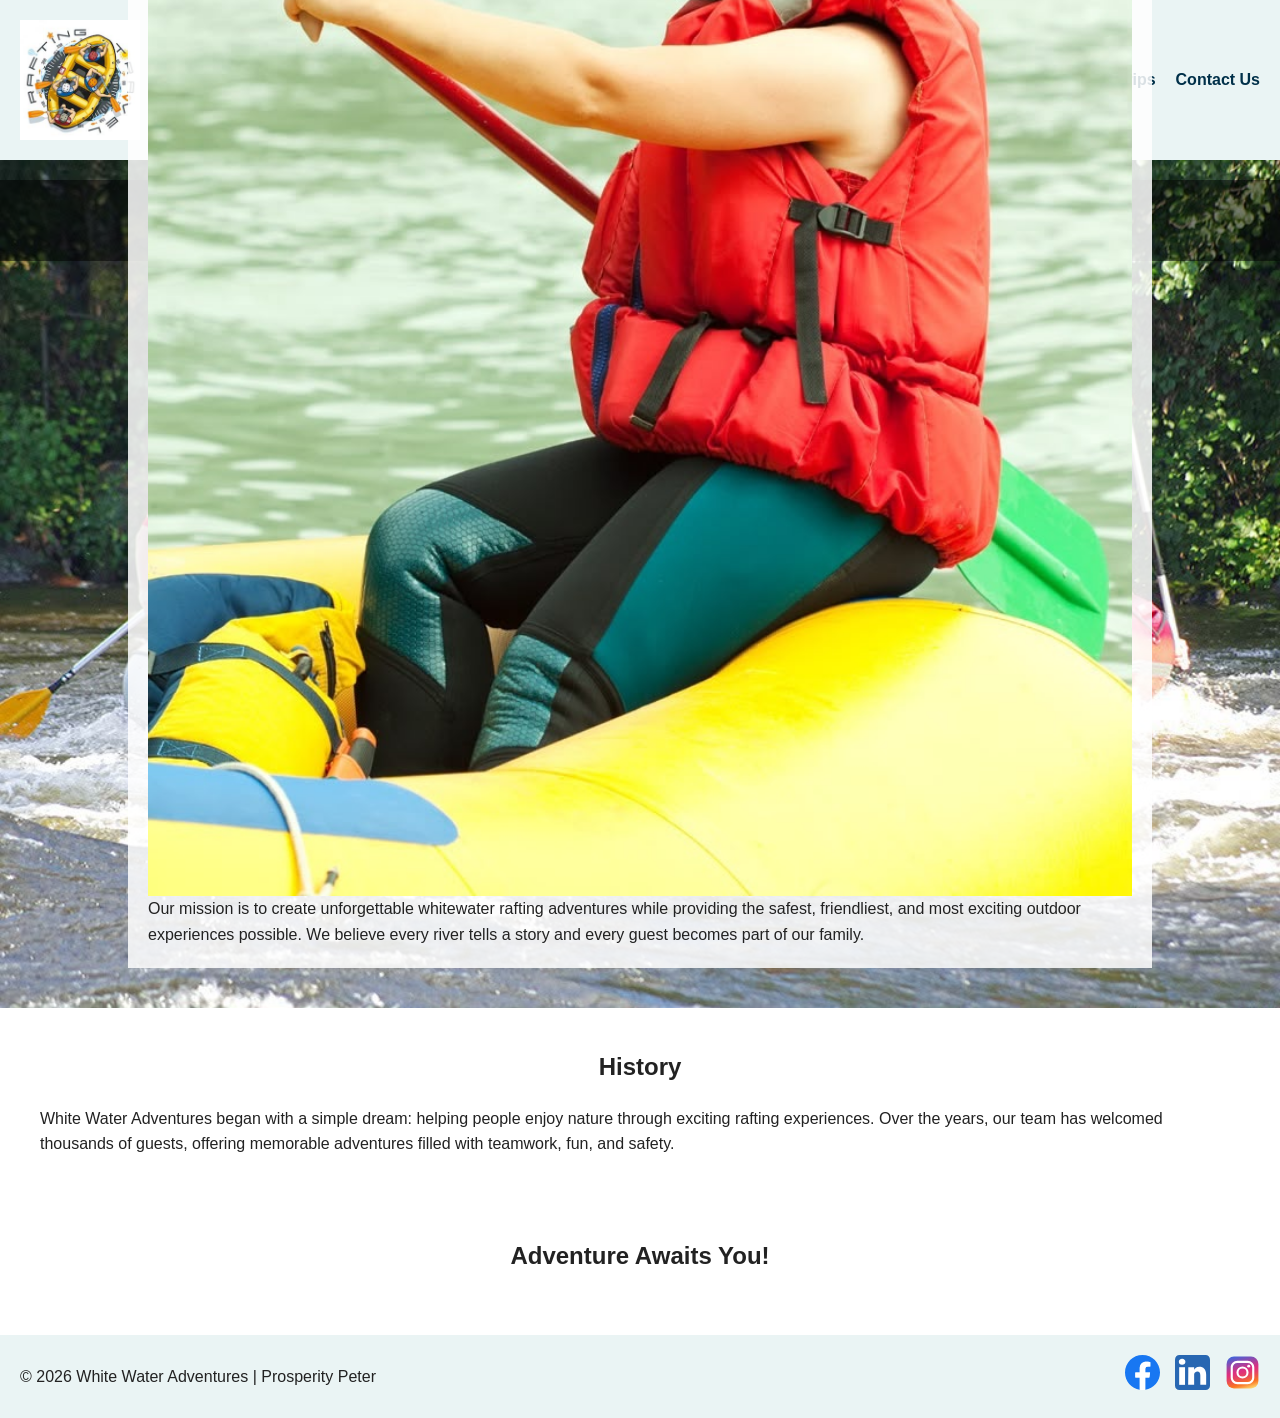
==== wwr/about.html @ a653f452 "Completed W03 About Us Page" ====
<!DOCTYPE html>
<html lang="en-US">

<head>
    <meta charset="UTF-8">

    <meta name="viewport" content="width=device-width, initial-scale=1.0">

    <meta name="description"
      content="Learn about White Water Adventures, our history, mission, and exciting rafting experiences.">

    <meta name="author" content="Prosperity Peter">

    <title>About Us | White Water Adventures</title>

    <link rel="stylesheet" href="styles/rafting.css">
</head>

<body>

    <header>

        <img src="images/logo.jpg" alt="White Water Adventures Logo">

        <nav>

            <ul>

                <li><a href="index.html">Home</a></li>

                <li><a href="about.html">About Us</a></li>

                <li><a href="trips.html">Trips</a></li>

                <li><a href="contact.html">Contact Us</a></li>

            </ul>

        </nav>

    </header>

    <main>

        <div class="hero">

            <img src="images/hero.jpg" alt="People rafting down a river">

            <h1>White Water Adventures</h1>

            <article>

                <img src="images/employee.jpg" alt="Happy rafting guide">

                <p>

                    Our mission is to create unforgettable whitewater rafting adventures
                    while providing the safest, friendliest, and most exciting outdoor
                    experiences possible. We believe every river tells a story and every
                    guest becomes part of our family.

                </p>

            </article>

        </div>

        <section>

            <h2>History</h2>

            <p>

                White Water Adventures began with a simple dream: helping people enjoy
                nature through exciting rafting experiences. Over the years, our team
                has welcomed thousands of guests, offering memorable adventures filled
                with teamwork, fun, and safety.

            </p>

        </section>

        <section>

            <h2>Adventure Awaits You!</h2>

        </section>

    </main>

    <footer>

        <p>

            © 2026 White Water Adventures | Prosperity Peter

        </p>

        <nav class="socialmedia">

            <a href="https://facebook.com">

                <img src="images/facebook.svg" alt="Facebook">

            </a>

            <a href="https://linkedin.com">

                <img src="images/linkedin.svg" alt="LinkedIn">

            </a>

            <a href="https://instagram.com">

                <img src="images/instagram.svg" alt="Instagram">

            </a>

        </nav>

    </footer>

</body>

</html>
---- wwr/styles/rafting.css ----
* {
    margin: 0;
    padding: 0;
    box-sizing: border-box;
}

body {
    font-family: Arial, Helvetica, sans-serif;
    color: #222;
    line-height: 1.6;
}

header {
    display: grid;
    grid-template-columns: 150px auto;
    align-items: center;
    padding: 20px;
    background: #eaf4f4;
}

header img {
    width: 120px;
}

nav ul {
    display: flex;
    justify-content: end;
    list-style: none;
    gap: 20px;
}

nav a {
    text-decoration: none;
    color: #003049;
    font-weight: bold;
}

.hero {
    position: relative;
}

.hero img {
    display: block;
    width: 100%;
}

.hero h1 {
    position: absolute;
    top: 20px;
    width: 100%;
    text-align: center;
    color: white;
    background: rgba(0, 0, 0, .5);
    padding: 15px;
}

article {
    position: absolute;
    bottom: 40px;
    left: 10%;
    right: 10%;
    background: rgba(255, 255, 255, .85);
    padding: 20px;
}

article img {
    float: right;
    width: 180px;
    margin-left: 20px;
}

section {
    padding: 40px;
}

section h2 {
    text-align: center;
    margin-bottom: 20px;
}

footer {
    display: flex;
    justify-content: space-between;
    align-items: center;
    background: #eaf4f4;
    padding: 20px;
}

.socialmedia {
    display: flex;
    gap: 15px;
}

.socialmedia img {
    width: 35px;
}
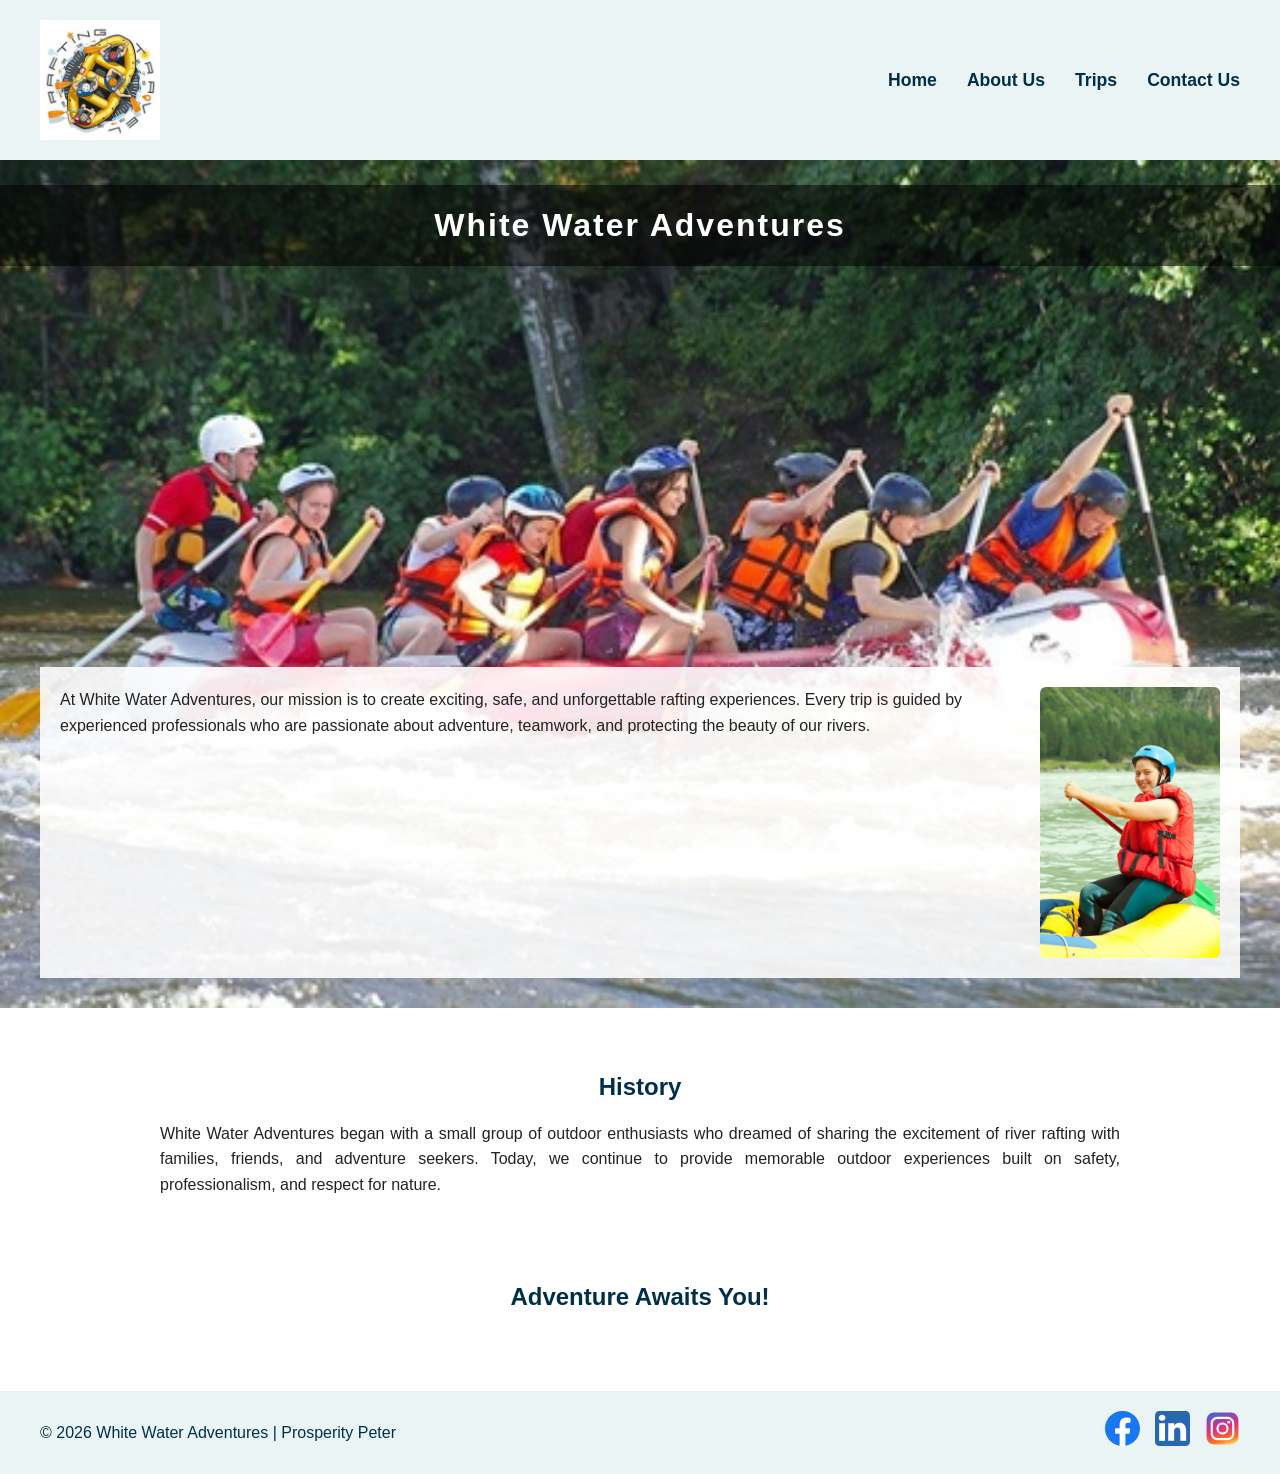
==== commit 66c9d06d: "Make changes to Wk 3" ====
--- a/wwr/about.html
+++ b/wwr/about.html
@@ -3,11 +3,10 @@
 
 <head>
     <meta charset="UTF-8">
-
     <meta name="viewport" content="width=device-width, initial-scale=1.0">
 
     <meta name="description"
-      content="Learn about White Water Adventures, our history, mission, and exciting rafting experiences.">
+      content="Learn about White Water Adventures, our history, mission, and unforgettable whitewater rafting experiences.">
 
     <meta name="author" content="Prosperity Peter">
 
@@ -23,19 +22,12 @@
         <img src="images/logo.jpg" alt="White Water Adventures Logo">
 
         <nav>
-
             <ul>
-
                 <li><a href="index.html">Home</a></li>
-
                 <li><a href="about.html">About Us</a></li>
-
                 <li><a href="trips.html">Trips</a></li>
-
                 <li><a href="contact.html">Contact Us</a></li>
-
             </ul>
-
         </nav>
 
     </header>
@@ -50,15 +42,13 @@
 
             <article>
 
-                <img src="images/employee.jpg" alt="Happy rafting guide">
+                <img src="images/employee.jpg" alt="Happy rafting guide assisting guests">
 
                 <p>
-
-                    Our mission is to create unforgettable whitewater rafting adventures
-                    while providing the safest, friendliest, and most exciting outdoor
-                    experiences possible. We believe every river tells a story and every
-                    guest becomes part of our family.
-
+                    At White Water Adventures, our mission is to create exciting,
+                    safe, and unforgettable rafting experiences. Every trip is
+                    guided by experienced professionals who are passionate about
+                    adventure, teamwork, and protecting the beauty of our rivers.
                 </p>
 
             </article>
@@ -70,12 +60,11 @@
             <h2>History</h2>
 
             <p>
-
-                White Water Adventures began with a simple dream: helping people enjoy
-                nature through exciting rafting experiences. Over the years, our team
-                has welcomed thousands of guests, offering memorable adventures filled
-                with teamwork, fun, and safety.
-
+                White Water Adventures began with a small group of outdoor
+                enthusiasts who dreamed of sharing the excitement of river rafting
+                with families, friends, and adventure seekers. Today, we continue
+                to provide memorable outdoor experiences built on safety,
+                professionalism, and respect for nature.
             </p>
 
         </section>
@@ -90,30 +79,20 @@
 
     <footer>
 
-        <p>
-
-            © 2026 White Water Adventures | Prosperity Peter
-
-        </p>
+        <p>&copy; 2026 White Water Adventures | Prosperity Peter</p>
 
         <nav class="socialmedia">
 
             <a href="https://facebook.com">
-
-                <img src="images/facebook.svg" alt="Facebook">
-
+                <img src="images/facebook.svg" alt="Facebook icon">
             </a>
 
             <a href="https://linkedin.com">
-
-                <img src="images/linkedin.svg" alt="LinkedIn">
-
+                <img src="images/linkedin.svg" alt="LinkedIn icon">
             </a>
 
             <a href="https://instagram.com">
-
-                <img src="images/instagram.svg" alt="Instagram">
-
+                <img src="images/instagram.svg" alt="Instagram icon">
             </a>
 
         </nav>
--- a/wwr/styles/rafting.css
+++ b/wwr/styles/rafting.css
@@ -1,4 +1,15 @@
-* {
+:root {
+    --primary-color: #003049;
+    --secondary-color: #eaf4f4;
+    --accent-color: #ffffff;
+    --text-color: #222222;
+    --overlay-color: rgba(0, 0, 0, 0.55);
+    --article-color: rgba(255, 255, 255, 0.88);
+}
+
+*,
+*::before,
+*::after {
     margin: 0;
     padding: 0;
     box-sizing: border-box;
@@ -6,16 +17,19 @@
 
 body {
     font-family: Arial, Helvetica, sans-serif;
-    color: #222;
+    color: var(--text-color);
+    background: var(--accent-color);
     line-height: 1.6;
 }
 
+/* ---------------- HEADER ---------------- */
+
 header {
     display: grid;
-    grid-template-columns: 150px auto;
+    grid-template-columns: 160px 1fr;
     align-items: center;
-    padding: 20px;
-    background: #eaf4f4;
+    background: var(--secondary-color);
+    padding: 20px 40px;
 }
 
 header img {
@@ -24,16 +38,23 @@
 
 nav ul {
     display: flex;
-    justify-content: end;
+    justify-content: flex-end;
     list-style: none;
-    gap: 20px;
+    gap: 30px;
 }
 
 nav a {
     text-decoration: none;
-    color: #003049;
+    color: var(--primary-color);
     font-weight: bold;
+    font-size: 1.1rem;
 }
+
+nav a:hover {
+    color: #0b6e4f;
+}
+
+/* ---------------- HERO ---------------- */
 
 .hero {
     position: relative;
@@ -42,48 +63,66 @@
 .hero img {
     display: block;
     width: 100%;
+    height: auto;
 }
 
 .hero h1 {
     position: absolute;
-    top: 20px;
+    top: 25px;
     width: 100%;
     text-align: center;
     color: white;
-    background: rgba(0, 0, 0, .5);
+    background: var(--overlay-color);
     padding: 15px;
+    letter-spacing: 2px;
 }
 
-article {
+.hero article {
     position: absolute;
-    bottom: 40px;
-    left: 10%;
-    right: 10%;
-    background: rgba(255, 255, 255, .85);
+    left: 40px;
+    right: 40px;
+    bottom: 30px;
+    background: var(--article-color);
     padding: 20px;
 }
 
-article img {
+.hero article img {
     float: right;
     width: 180px;
     margin-left: 20px;
+    border-radius: 6px;
 }
 
+/* ---------------- SECTIONS ---------------- */
+
 section {
-    padding: 40px;
+    max-width: 1000px;
+    margin: 40px auto;
+    padding: 20px;
 }
 
 section h2 {
+    color: var(--primary-color);
     text-align: center;
-    margin-bottom: 20px;
+    margin-bottom: 15px;
 }
+
+section p {
+    text-align: justify;
+}
+
+/* ---------------- FOOTER ---------------- */
 
 footer {
     display: flex;
     justify-content: space-between;
     align-items: center;
-    background: #eaf4f4;
-    padding: 20px;
+    background: var(--secondary-color);
+    padding: 20px 40px;
+}
+
+footer p {
+    color: var(--primary-color);
 }
 
 .socialmedia {
@@ -91,6 +130,11 @@
     gap: 15px;
 }
 
+.socialmedia a {
+    text-decoration: none;
+}
+
 .socialmedia img {
     width: 35px;
+    height: auto;
 }
